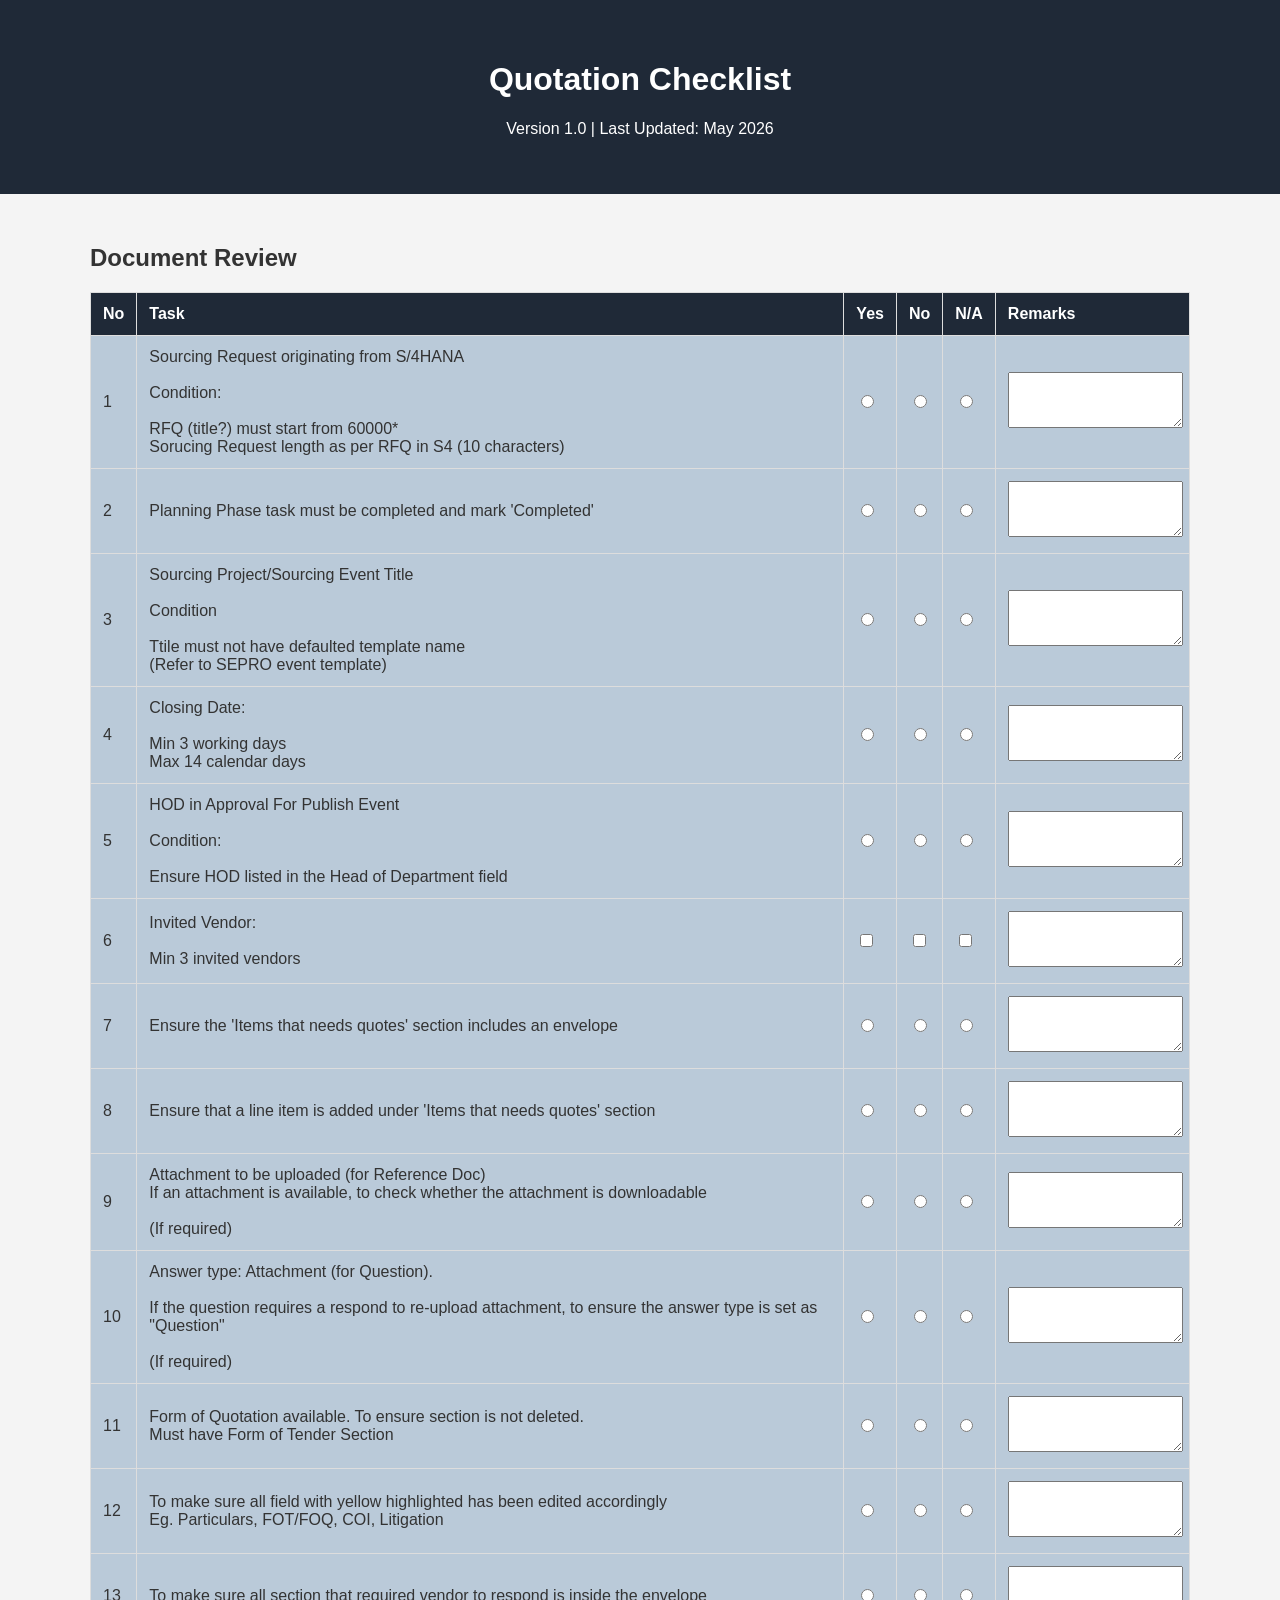
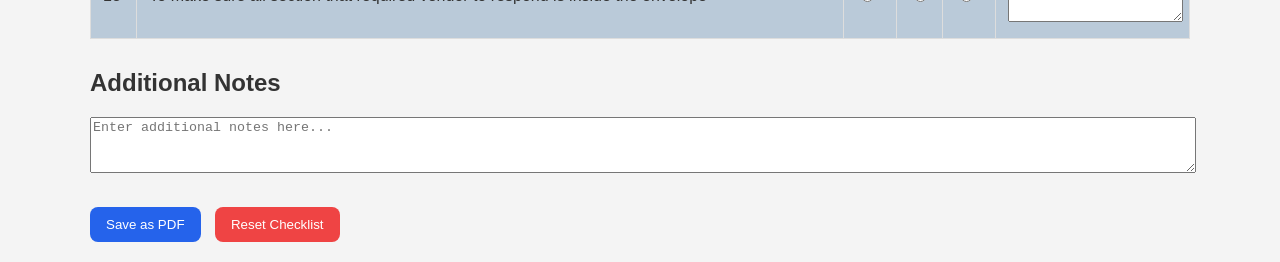
==== pages/quotation.html @ 996e3e8d "Add files via upload" ====
<!DOCTYPE html>
<html lang="en">
<head>
  <meta charset="UTF-8">
  <meta name="viewport" content="width=device-width, initial-scale=1.0">
  <title>Open Tender Checklist</title>
  <link rel="stylesheet" href="../style.css">
</head>
<body>

  <header>
    <h1>Quotation Checklist</h1>
    <p>Version 1.0 | Last Updated: May 2026</p>
  </header>

  <div class="container">

    <div class="section">
      <h2>Document Review</h2>

      <table>
        <thead>
          <tr>
            <th>No</th>
            <th>Task</th>
            <th>Yes</th>
            <th>No</th>
            <th>N/A</th>
            <th>Remarks</th>
          </tr>
        </thead>

        <tbody>
          <tr>
            <td>1</td>
            <td>Sourcing Request originating from S/4HANA<br>
              <br>Condition:<br>
              <br>RFQ (title?) must start from 60000*
              <br>Sorucing Request length as per RFQ in S4 (10 characters)
            </td>
            <td><input type="radio" name="item1"></td>
            <td><input type="radio" name="item1"></td>
            <td><input type="radio" name="item1"></td>
            <td><textarea></textarea></td>
          </tr>

          <tr>
            <td>2</td>
            <td>Planning Phase task must be completed and mark 'Completed'</td>
            <td><input type="radio" name="item2"></td>
            <td><input type="radio" name="item2"></td>
            <td><input type="radio" name="item2"></td>
            <td><textarea></textarea></td>
          </tr>

          <tr>
            <td>3</td>
            <td>Sourcing Project/Sourcing Event Title<br>
              <br>Condition<br>
              <br>Ttile must not have defaulted template name
              <br>(Refer to SEPRO event template)
              <td><input type="radio" name="item3"></td>
              <td><input type="radio" name="item3"></td>
              <td><input type="radio" name="item3"></td>
              <td><textarea></textarea></td>
          </tr>

          <tr>
            <td>4</td>
            <td>Closing Date:<br>
              <br>Min 3 working days
              <br>Max 14 calendar days
            </td>
            <td><input type="radio" name="item4"></td>
            <td><input type="radio" name="item4"></td>
            <td><input type="radio" name="item4"></td>
            <td><textarea></textarea></td>
          </tr>

          <tr>
            <td>5</td>
            <td>HOD in Approval For Publish Event<br>
              <br>Condition:<br>
              <br>Ensure HOD listed in the Head of Department field
            </td>
            <td><input type="radio" name="item5"></td>
            <td><input type="radio" name="item5"></td>
            <td><input type="radio" name="item5"></td>
            <td><textarea></textarea></td>
          </tr>

          <tr>
            <td>6</td>
            <td>Invited Vendor:<br>
            <br>Min 3 invited vendors</td>
            <td><input type="checkbox"></td>
            <td><input type="checkbox"></td>
            <td><input type="checkbox"></td>
            <td><textarea></textarea></td>
          </tr>

          <tr>
            <td>7</td>
            <td>Ensure the 'Items that needs quotes' section includes an envelope</td>
            <td><input type="radio" name="item6"></td>
            <td><input type="radio" name="item6"></td>
            <td><input type="radio" name="item6"></td>
            <td><textarea></textarea></td>
          </tr>

          <tr>
            <td>8</td>
            <td>Ensure that a line item is added under 'Items that needs quotes' section</td>
            <td><input type="radio" name="item7"></td>
            <td><input type="radio" name="item7"></td>
            <td><input type="radio" name="item7"></td>
            <td><textarea></textarea></td>
          </tr>

          <tr>
            <td>9</td>
            <td>Attachment to be uploaded (for Reference Doc)
              <br>If an attachment is available, to check whether the attachment is downloadable<br>
              <br>(If required)
            </td>
            <td><input type="radio" name="item8"></td>
            <td><input type="radio" name="item8"></td>
            <td><input type="radio" name="item8"></td>
            <td><textarea></textarea></td>
          </tr>

          <tr>
            <td>10</td>
            <td>Answer type: Attachment (for Question).<br>
              <br>If the question requires a respond to re-upload attachment, to ensure the answer type is set as "Question"<br>
              <br>(If required)
            </td>
            <td><input type="radio" name="item9"></td>
            <td><input type="radio" name="item9"></td>
            <td><input type="radio" name="item9"></td>
            <td><textarea></textarea></td>
          </tr>

          <tr>
            <td>11</td>
            <td>Form of Quotation available. To ensure section is not deleted.
            <br>Must have Form of Tender Section
            </td>
            <td><input type="radio" name="item10"></td>
            <td><input type="radio" name="item10"></td>
            <td><input type="radio" name="item10"></td>
            <td><textarea></textarea></td>
          </tr>

          <tr>
            <td>12</td>
            <td>To make sure all field with yellow highlighted has been edited accordingly
              <br>Eg. Particulars, FOT/FOQ, COI, Litigation
            </td>
            <td><input type="radio" name="item11"></td>
            <td><input type="radio" name="item11"></td>
            <td><input type="radio" name="item11"></td>
            <td><textarea></textarea></td>
          </tr>

          <tr>
            <td>13</td>
            <td>To make sure all section that required vendor to respond is inside the envelope</td>
            <td><input type="radio" name="item12"></td>
            <td><input type="radio" name="item12"></td>
            <td><input type="radio" name="item12"></td>
            <td><textarea></textarea></td>
          </tr>


        </tbody>
      </table>
    </div>

    <div class="section">
      <h2>Additional Notes</h2>
      <textarea placeholder="Enter additional notes here..."></textarea>
    </div>

    <div class="button-group">
      <button class="save-btn" onclick="savePDF()">Save as PDF</button>
      <button class="reset-btn" onclick="resetChecklist()">Reset Checklist</button>
    </div>

  </div>

  <script src="../script.js"></script>

</body>
</html>
---- style.css ----
body {
  font-family: Arial, sans-serif;
  margin: 0;
  padding: 0;
  background-color: #f4f4f4;
  color: #333;
}

header {
  text-align: center;
  padding: 40px 20px;
  background-color: #1f2937;
  color: white;
}

.card-container {
  display: flex;
  flex-wrap: wrap;
  justify-content: center;
  gap: 20px;
  padding: 30px;
}

.card {
  background-color: white;
  width: 300px;
  padding: 20px;
  border-radius: 12px;
  box-shadow: 0 2px 8px rgba(0,0,0,0.1);
}

.card h2 {
  margin-top: 0;
}

.btn {
  display: inline-block;
  margin-top: 15px;
  padding: 10px 16px;
  background-color: #2563eb;
  color: white;
  text-decoration: none;
  border-radius: 8px;
}

.btn:hover {
  opacity: 0.9;
}

.disabled {
  background-color: gray;
  pointer-events: none;
}

table {
  width: 100%;
  border-collapse: collapse;
  margin-top: 20px;
  background-color: rgb(186, 202, 217);
}

th, td {
  border: 1px solid #ddd;
  padding: 12px;
  text-align: left;
}

th {
  background-color: #1f2937;
  color: white;
}

textarea {
  width: 100%;
  min-height: 50px;
}

.section {
  margin: 30px 0;
}

.container {
  max-width: 1100px;
  margin: auto;
  padding: 20px;
}

.button-group {
  margin-top: 20px;
}

button {
  padding: 10px 16px;
  border: none;
  border-radius: 8px;
  cursor: pointer;
  margin-right: 10px;
}

.save-btn {
  background-color: #2563eb;
  color: white;
}

.reset-btn {
  background-color: #ef4444;
  color: white;
}

@media (max-width: 768px) {
  .card-container {
    flex-direction: column;
    align-items: center;
  }

  table {
    font-size: 14px;
  }
}
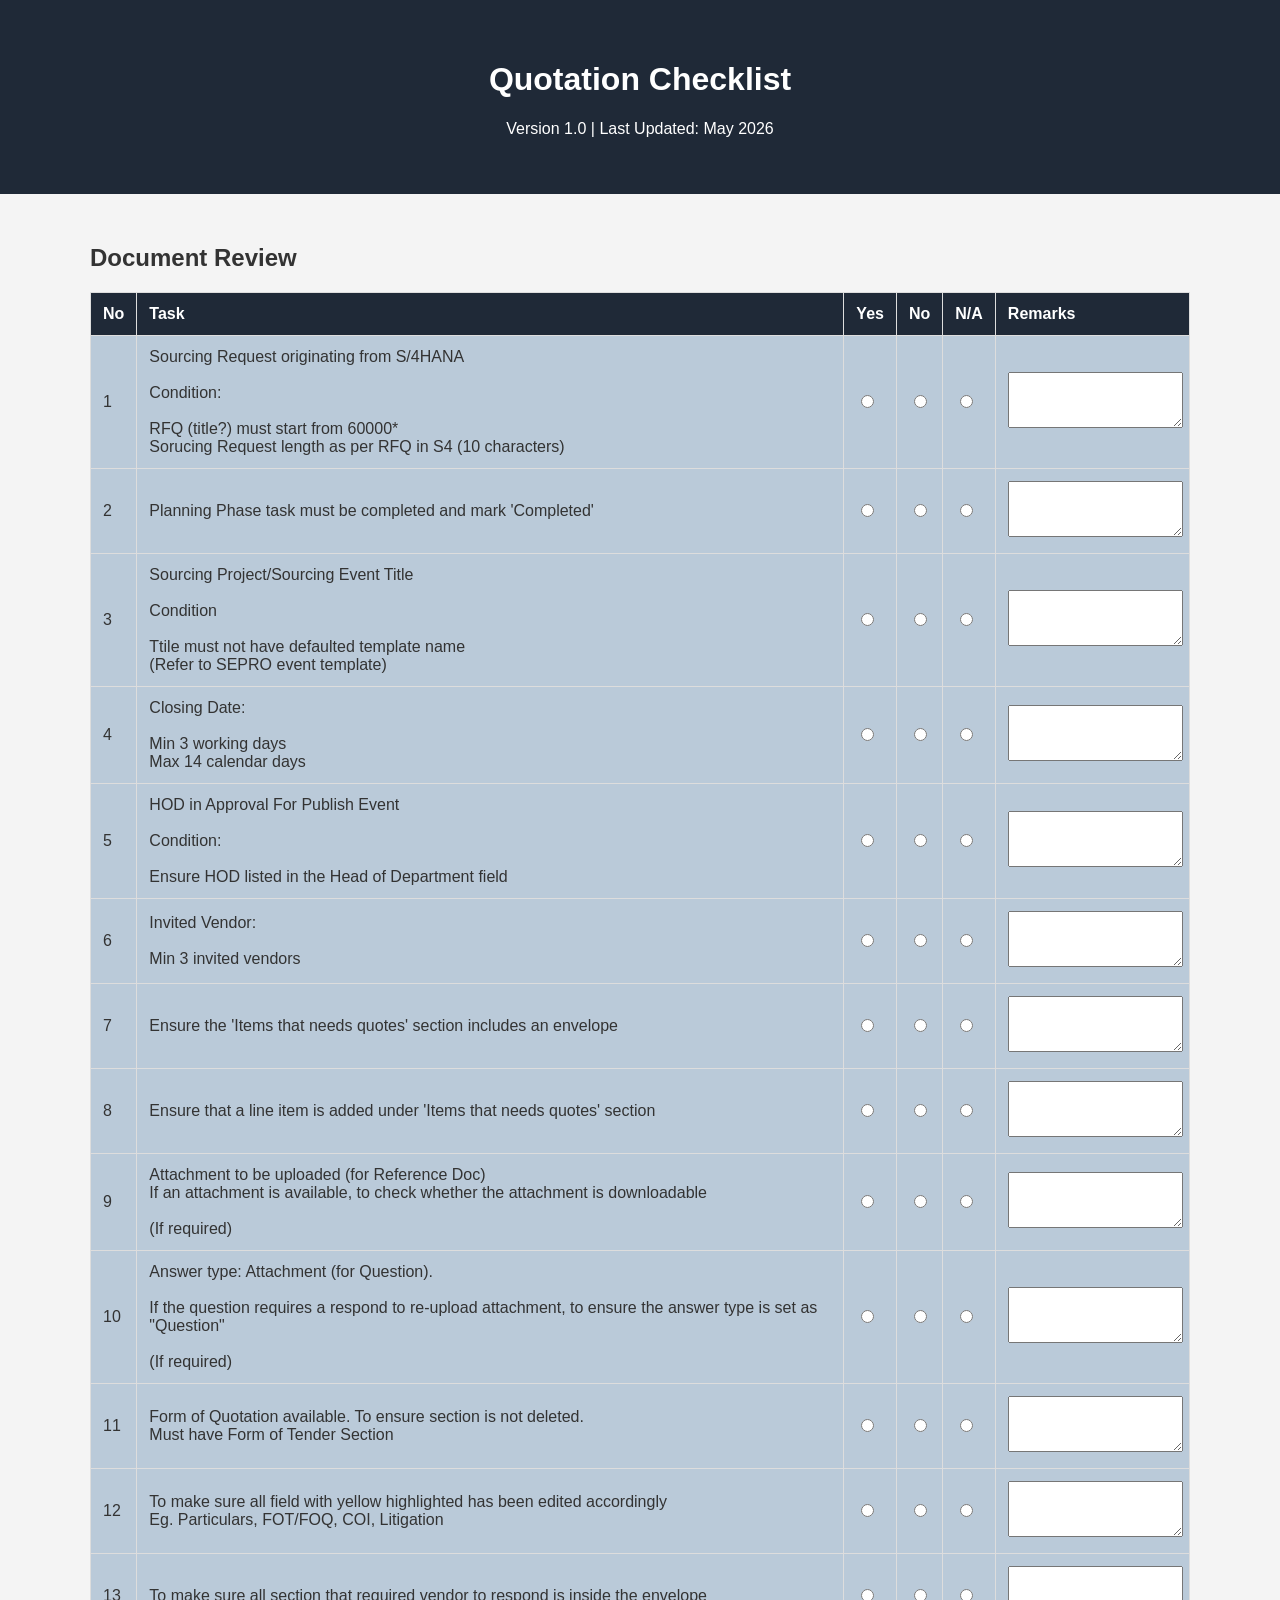
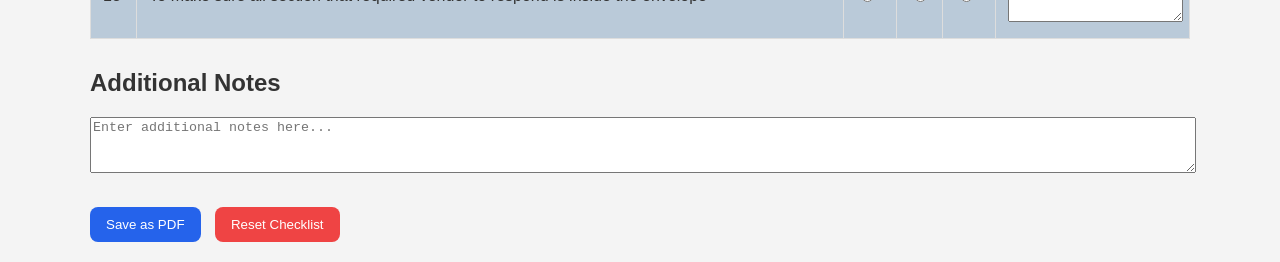
==== commit 709f113a: "Update quotation.html" ====
--- a/pages/quotation.html
+++ b/pages/quotation.html
@@ -93,15 +93,6 @@
             <td>6</td>
             <td>Invited Vendor:<br>
             <br>Min 3 invited vendors</td>
-            <td><input type="checkbox"></td>
-            <td><input type="checkbox"></td>
-            <td><input type="checkbox"></td>
-            <td><textarea></textarea></td>
-          </tr>
-
-          <tr>
-            <td>7</td>
-            <td>Ensure the 'Items that needs quotes' section includes an envelope</td>
             <td><input type="radio" name="item6"></td>
             <td><input type="radio" name="item6"></td>
             <td><input type="radio" name="item6"></td>
@@ -109,11 +100,20 @@
           </tr>
 
           <tr>
-            <td>8</td>
-            <td>Ensure that a line item is added under 'Items that needs quotes' section</td>
+            <td>7</td>
+            <td>Ensure the 'Items that needs quotes' section includes an envelope</td>
             <td><input type="radio" name="item7"></td>
             <td><input type="radio" name="item7"></td>
             <td><input type="radio" name="item7"></td>
+            <td><textarea></textarea></td>
+          </tr>
+
+          <tr>
+            <td>8</td>
+            <td>Ensure that a line item is added under 'Items that needs quotes' section</td>
+            <td><input type="radio" name="item8"></td>
+            <td><input type="radio" name="item8"></td>
+            <td><input type="radio" name="item8"></td>
             <td><textarea></textarea></td>
           </tr>
 
@@ -123,9 +123,9 @@
               <br>If an attachment is available, to check whether the attachment is downloadable<br>
               <br>(If required)
             </td>
-            <td><input type="radio" name="item8"></td>
-            <td><input type="radio" name="item8"></td>
-            <td><input type="radio" name="item8"></td>
+            <td><input type="radio" name="item9"></td>
+            <td><input type="radio" name="item9"></td>
+            <td><input type="radio" name="item9"></td>
             <td><textarea></textarea></td>
           </tr>
 
@@ -135,9 +135,9 @@
               <br>If the question requires a respond to re-upload attachment, to ensure the answer type is set as "Question"<br>
               <br>(If required)
             </td>
-            <td><input type="radio" name="item9"></td>
-            <td><input type="radio" name="item9"></td>
-            <td><input type="radio" name="item9"></td>
+            <td><input type="radio" name="item10"></td>
+            <td><input type="radio" name="item10"></td>
+            <td><input type="radio" name="item10"></td>
             <td><textarea></textarea></td>
           </tr>
 
@@ -146,9 +146,9 @@
             <td>Form of Quotation available. To ensure section is not deleted.
             <br>Must have Form of Tender Section
             </td>
-            <td><input type="radio" name="item10"></td>
-            <td><input type="radio" name="item10"></td>
-            <td><input type="radio" name="item10"></td>
+            <td><input type="radio" name="item11"></td>
+            <td><input type="radio" name="item11"></td>
+            <td><input type="radio" name="item11"></td>
             <td><textarea></textarea></td>
           </tr>
 
@@ -157,18 +157,18 @@
             <td>To make sure all field with yellow highlighted has been edited accordingly
               <br>Eg. Particulars, FOT/FOQ, COI, Litigation
             </td>
-            <td><input type="radio" name="item11"></td>
-            <td><input type="radio" name="item11"></td>
-            <td><input type="radio" name="item11"></td>
+            <td><input type="radio" name="item12"></td>
+            <td><input type="radio" name="item12"></td>
+            <td><input type="radio" name="item12"></td>
             <td><textarea></textarea></td>
           </tr>
 
           <tr>
             <td>13</td>
             <td>To make sure all section that required vendor to respond is inside the envelope</td>
-            <td><input type="radio" name="item12"></td>
-            <td><input type="radio" name="item12"></td>
-            <td><input type="radio" name="item12"></td>
+            <td><input type="radio" name="item13"></td>
+            <td><input type="radio" name="item13"></td>
+            <td><input type="radio" name="item13"></td>
             <td><textarea></textarea></td>
           </tr>
 
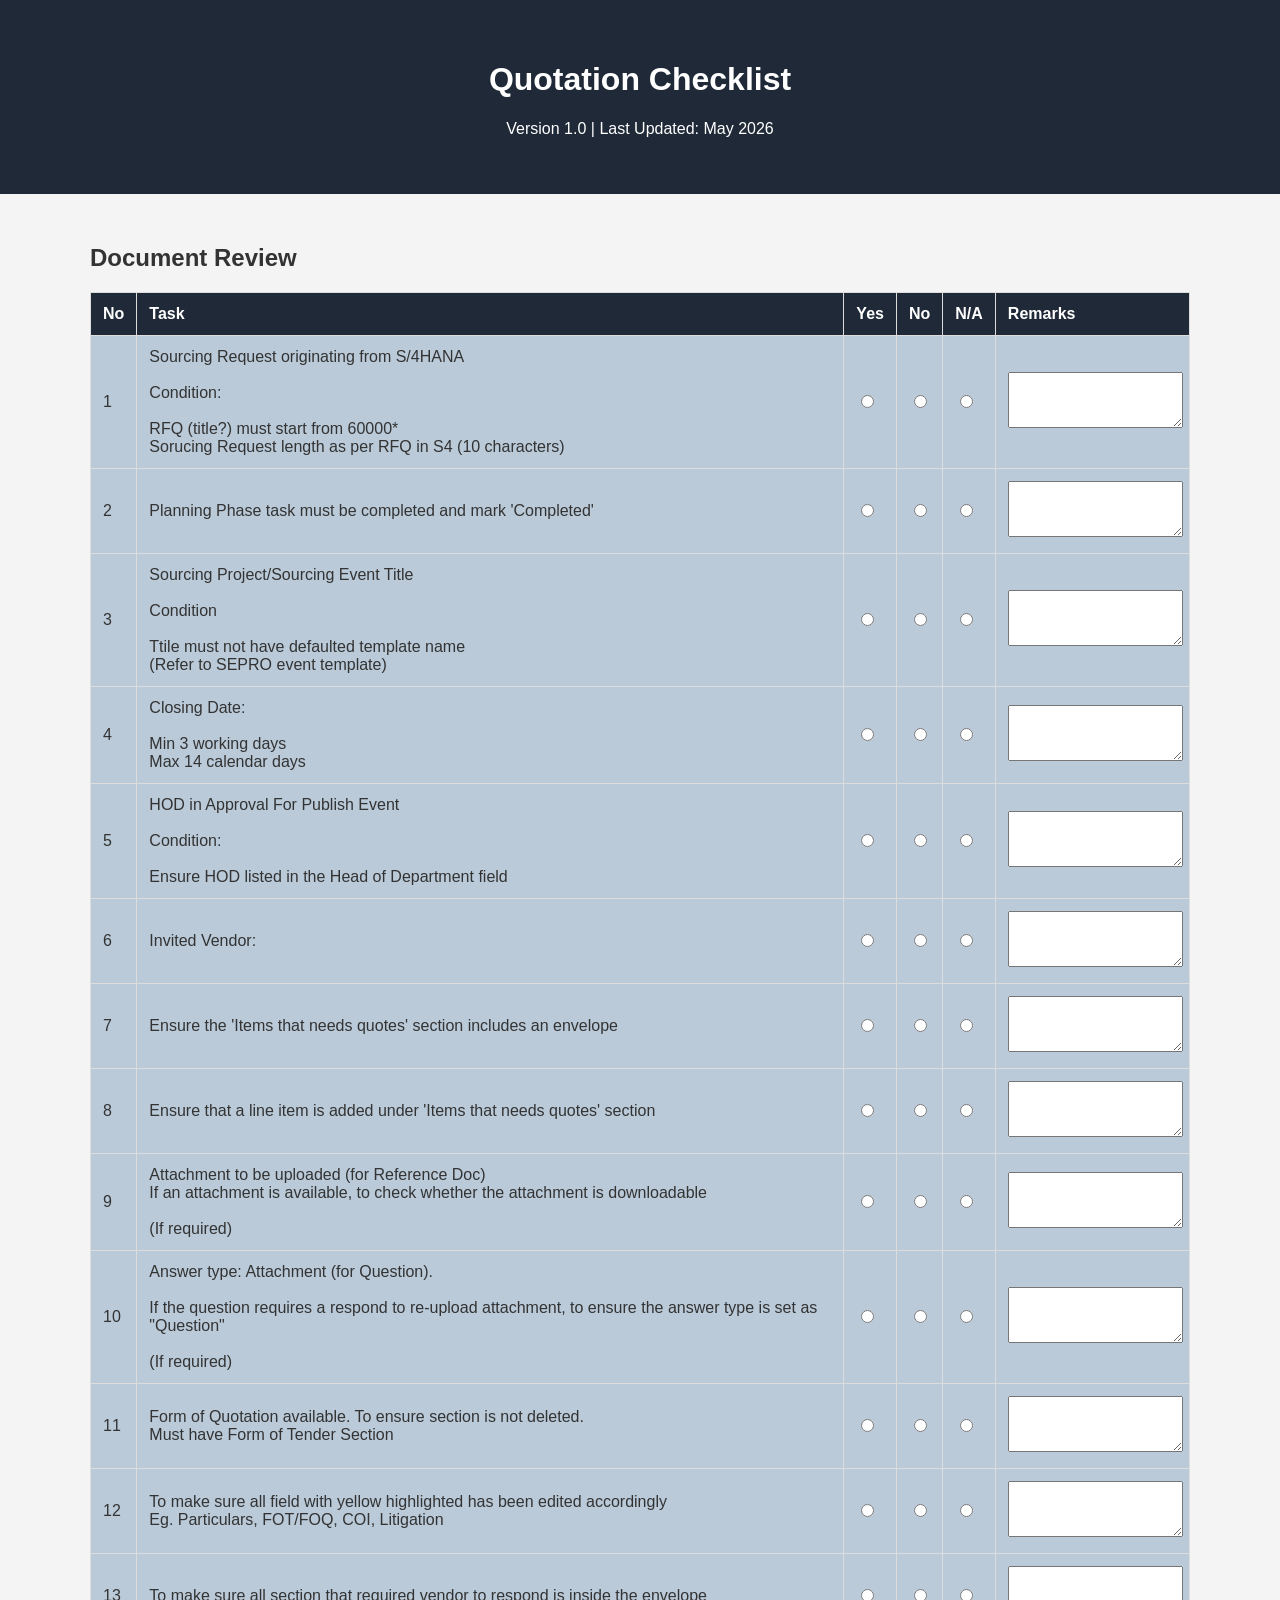
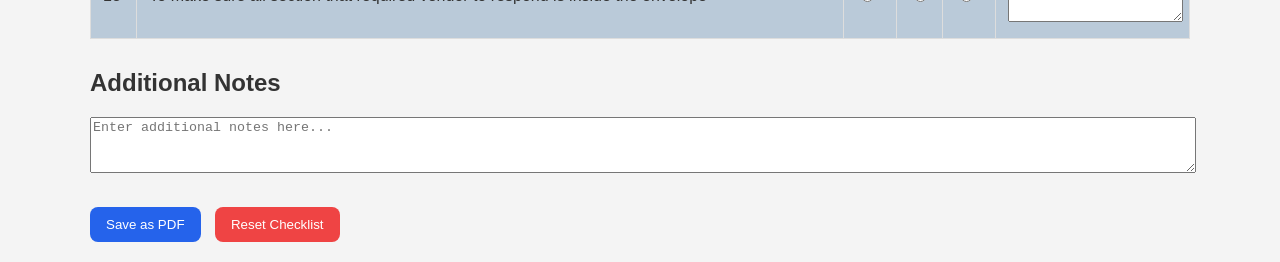
==== commit 014e547d: "Add files via upload" ====
--- a/pages/quotation.html
+++ b/pages/quotation.html
@@ -92,7 +92,6 @@
           <tr>
             <td>6</td>
             <td>Invited Vendor:<br>
-            <br>Min 3 invited vendors</td>
             <td><input type="radio" name="item6"></td>
             <td><input type="radio" name="item6"></td>
             <td><input type="radio" name="item6"></td>
